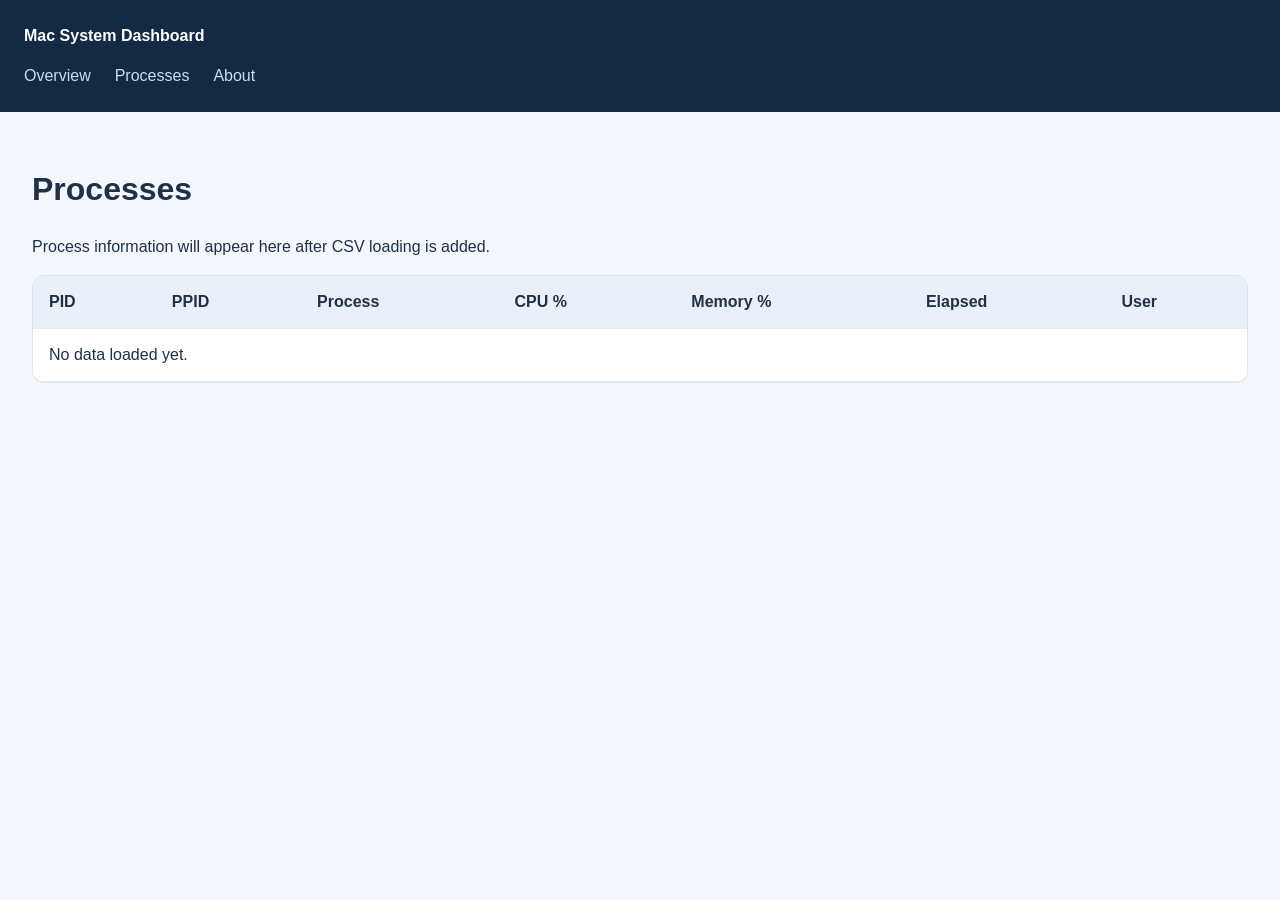
==== pages/processes.html @ ac5e6b48 "feat: add multiple pages with shared stylesheet" ====
<!DOCTYPE html>
<html lang="en">
<head><meta charset="UTF-8"><meta name="viewport" content="width=device-width, initial-scale=1"><title>Processes | Mac System Dashboard</title><link rel="stylesheet" href="../assets/css/style.css"></head>
<body><header><strong>Mac System Dashboard</strong><nav aria-label="Main"><a href="overview.html">Overview</a><a href="processes.html">Processes</a><a href="about.html">About</a></nav></header><main class="container"><h1>Processes</h1><p>Process information will appear here after CSV loading is added.</p><div class="table-wrap"><table><thead><tr><th scope="col">PID</th><th scope="col">PPID</th><th scope="col">Process</th><th scope="col">CPU %</th><th scope="col">Memory %</th><th scope="col">Elapsed</th><th scope="col">User</th></tr></thead><tbody><tr><td colspan="7">No data loaded yet.</td></tr></tbody></table></div></main></body>
</html>
---- assets/css/style.css ----
* { box-sizing: border-box; }
body { margin: 0; background: #f3f6fa; color: #203047; font-family: -apple-system, BlinkMacSystemFont, "Segoe UI", sans-serif; line-height: 1.5; }
header { padding: 24px; background: #142a43; color: white; }
nav { display: flex; gap: 24px; flex-wrap: wrap; margin-top: 16px; }
a { color: #1767bd; text-decoration: none; }
nav a { color: #c5ddf7; }
a:hover { text-decoration: underline; }
a:focus-visible, button:focus-visible, input:focus-visible, select:focus-visible { outline: 3px solid #eb9c20; outline-offset: 3px; }
.container { max-width: 1400px; margin: auto; padding: 32px; }
.metrics { display: grid; grid-template-columns: repeat(auto-fit, minmax(190px, 1fr)); gap: 16px; }
.card { background: white; padding: 24px; border: 1px solid #dbe3ed; border-radius: 12px; }
.card h2 { font-size: 14px; color: #536880; margin: 0; }
.card p { font-size: 24px; margin: 12px 0 0; }
.table-wrap { overflow-x: auto; background: white; border: 1px solid #dbe3ed; border-radius: 12px; }
table { border-collapse: collapse; width: 100%; text-align: left; }
th, td { padding: 14px 16px; border-bottom: 1px solid #e6edf5; }
th { background: #eaf0f7; white-space: nowrap; }
button, .button { background: #1767bd; color: white; border: 0; border-radius: 6px; padding: 10px 16px; cursor: pointer; }
@media (max-width: 640px) { .container { padding: 16px; } th, td { padding: 10px; } }
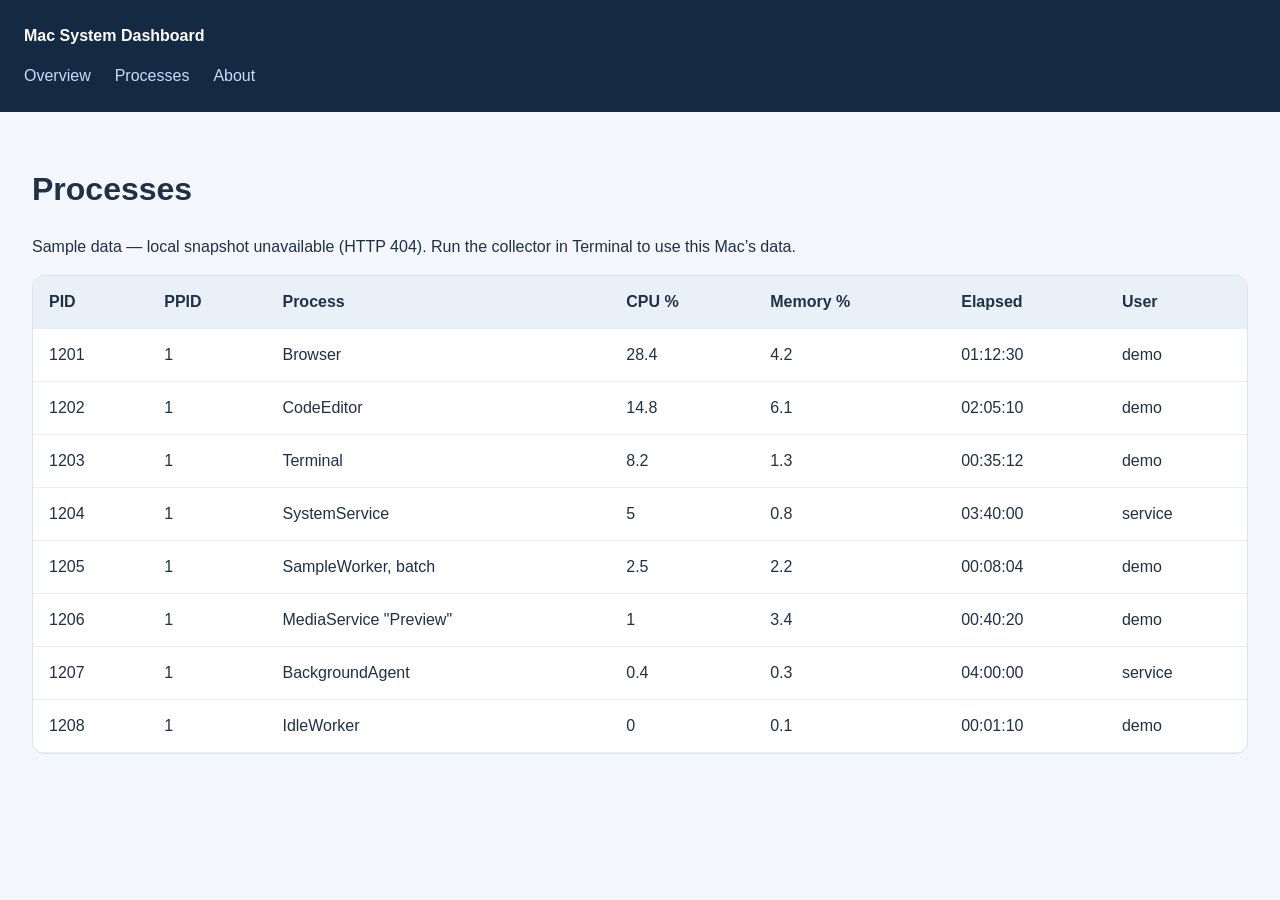
==== commit 8edc4bd3: "feat: load process CSV with JavaScript" ====
--- a/pages/processes.html
+++ b/pages/processes.html
@@ -1,5 +1,5 @@
 <!DOCTYPE html>
 <html lang="en">
-<head><meta charset="UTF-8"><meta name="viewport" content="width=device-width, initial-scale=1"><title>Processes | Mac System Dashboard</title><link rel="stylesheet" href="../assets/css/style.css"></head>
-<body><header><strong>Mac System Dashboard</strong><nav aria-label="Main"><a href="overview.html">Overview</a><a href="processes.html">Processes</a><a href="about.html">About</a></nav></header><main class="container"><h1>Processes</h1><p>Process information will appear here after CSV loading is added.</p><div class="table-wrap"><table><thead><tr><th scope="col">PID</th><th scope="col">PPID</th><th scope="col">Process</th><th scope="col">CPU %</th><th scope="col">Memory %</th><th scope="col">Elapsed</th><th scope="col">User</th></tr></thead><tbody><tr><td colspan="7">No data loaded yet.</td></tr></tbody></table></div></main></body>
+<head><meta charset="UTF-8"><meta name="viewport" content="width=device-width, initial-scale=1"><title>Processes | Mac System Dashboard</title><link rel="stylesheet" href="../assets/css/style.css"><script type="module" src="../assets/js/app.js"></script></head>
+<body><header><strong>Mac System Dashboard</strong><nav aria-label="Main"><a href="overview.html">Overview</a><a href="processes.html">Processes</a><a href="about.html">About</a></nav></header><main class="container"><h1>Processes</h1><p id="data-status" role="status" aria-live="polite">Loading process data…</p><div class="table-wrap"><table><thead><tr><th scope="col">PID</th><th scope="col">PPID</th><th scope="col">Process</th><th scope="col">CPU %</th><th scope="col">Memory %</th><th scope="col">Elapsed</th><th scope="col">User</th></tr></thead><tbody id="process-rows"><tr><td colspan="7">No data loaded yet.</td></tr></tbody></table></div></main></body>
 </html>
